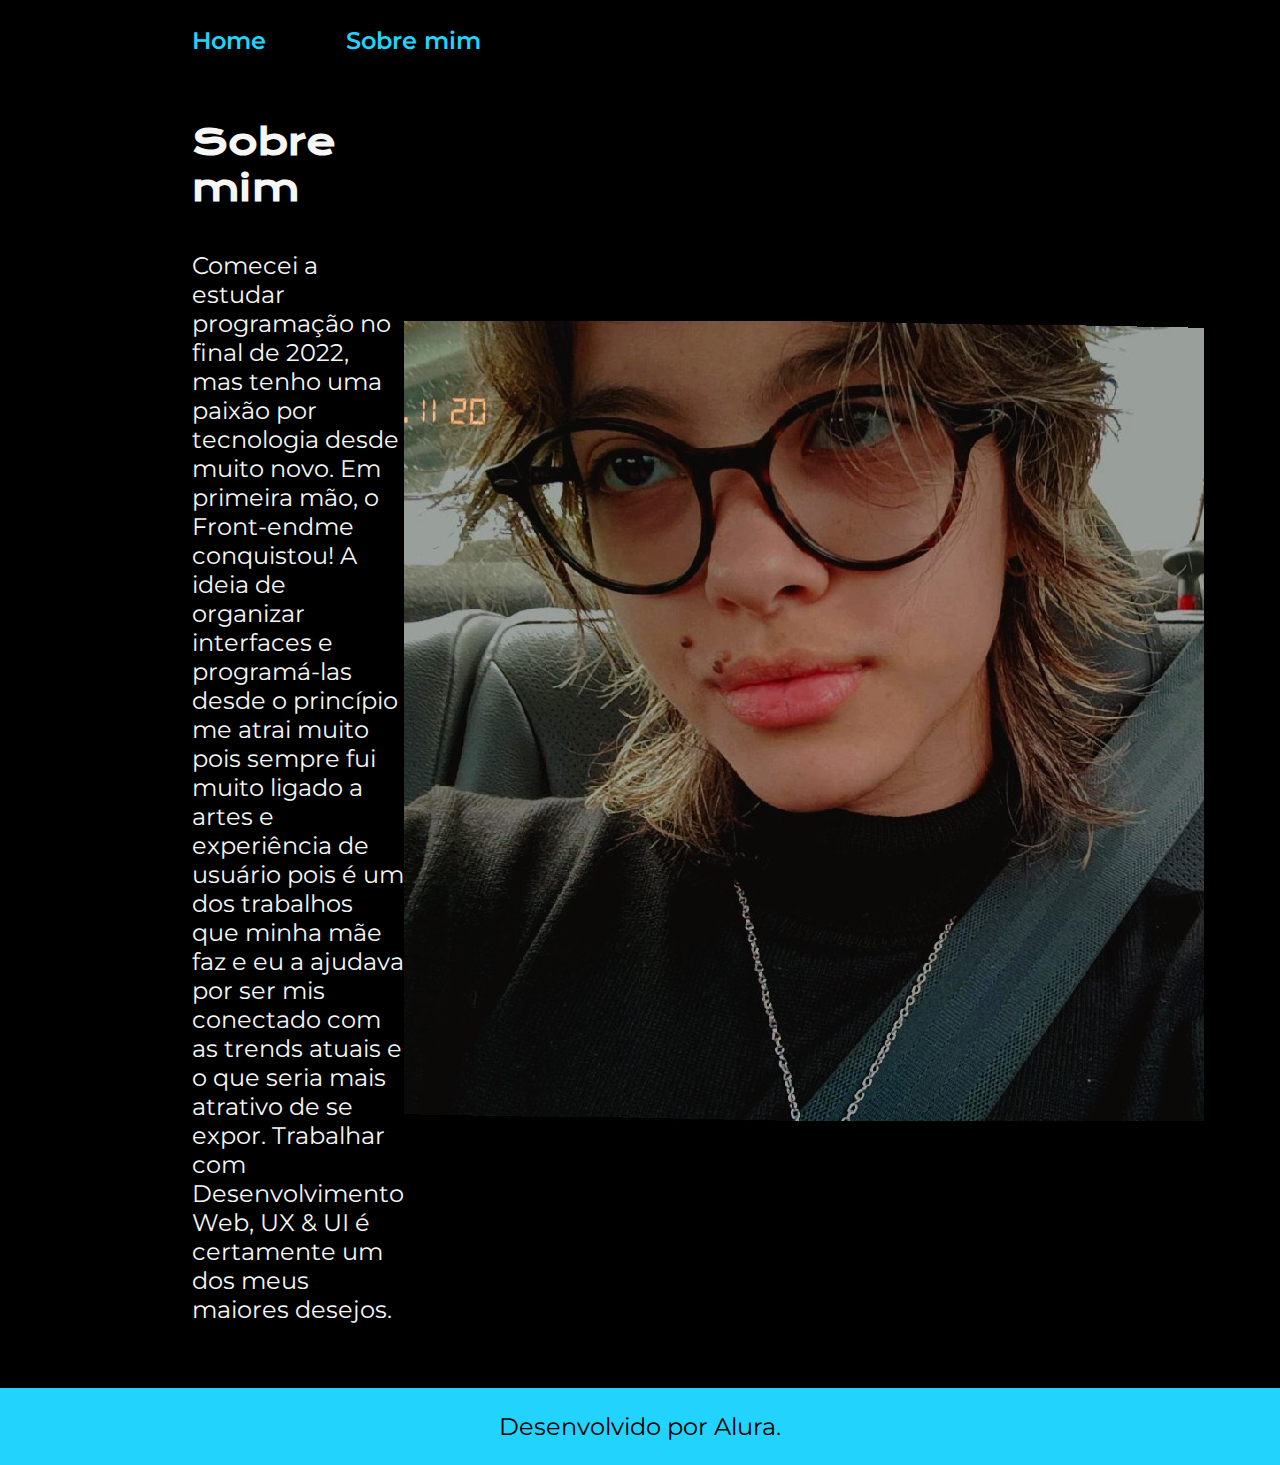
==== about.html @ 9a712821 "Adicionei as páginas myindex.html e myabout.htm" ====
<!DOCTYPE html>
<html lang="pt-br">

<head>
    <meta charset="UTF-8">
    <meta http-equiv="X-UA-Compatible" content="IE=edge">
    <meta name="viewport" content="width=device-width, initial-scale=1.0">
    <title>Sobre mim</title>
    <link rel="stylesheet" href="./styles/style.css">
</head>

<body>
    <header class="cabecalho">
        <nav class="cabecalho__menu">
            <a class="cabecalho__menu__link" href="index.html">Home</a>
            <a class="cabecalho__menu__link" href="about.html">Sobre mim</a>
        </nav>
    </header>

    <main class="apresentacao">
        <section class="apresentacao__conteudo">
            <h1 class="apresentacao__conteudo__titulo">Sobre mim</h1>
            <p class="apresentacao__conteudo__texto">Comecei a estudar programação no final de 2022, mas tenho uma paixão 
            por tecnologia desde muito novo. Em primeira mão, o Front-endme conquistou! A ideia de organizar interfaces e 
            programá-las desde o princípio me atrai muito pois sempre fui muito ligado a artes e experiência de usuário pois 
            é um dos trabalhos que minha mãe faz e eu a ajudava por ser mis conectado com as trends atuais e o que seria mais
            atrativo de se expor. Trabalhar com Desenvolvimento Web, UX & UI é certamente um dos meus maiores desejos. 
            </p>
        </section>
        <img src="./assets/img.me.jpg" alt="Foto de Eduarda Sena">
    </main>

    <footer class="rodape">
        <p>Desenvolvido por Alura.</p>
    </footer>
</body>

</html>
---- styles/style.css ----
@import url('https://fonts.googleapis.com/css2?family=Krona+One&family=Montserrat:wght@400;600&display=swap');

:root {
    --cor-primaria: #000000;
    --cor-secundaria: #F6F6F6;
    --cor-terciaria: #22D4FD;
    --cor-hover: #272727;

    --fonte-primaria: 'Krona One', sans-serif;
    --fonte-secundaria: 'Montserrat', sans-serif;
}
*{
    margin: 0;
    padding: 0;
}

body{
    box-sizing: border-box;
    background-color: var(--cor-primaria);
    color: var(--cor-secundaria);
}
.cabecalho{
    padding: 2% 0% 0% 15%;
}
.cabecalho__menu{
    display: flex;
    gap: 80px;
}
.cabecalho__menu__link{
    font-family: var(--fonte-secundaria);
    font-size: 1.5rem;
    font-weight: 600;
    color: var(--cor-terciaria);
    text-decoration: none;
}
.apresentacao{
    padding: 5% 15%;
    display: flex;
    align-items: center;
    justify-content: space-between;
}
.apresentacao__conteudo{
    width: 615px;
    display: flex;
    flex-direction: column;
    gap: 40px;
}

.apresentacao__conteudo__titulo{
    font-size: 2.25rem;
    font-family: var(--fonte-primaria);
}
.titulo-destaque{
    color: var(--cor-terciaria);
}
.apresentacao__conteudo__texto{
    font-size: 1.5rem;
    font-family: var(--fonte-secundaria);
}

.apresentacao__links{
    display: flex;
    flex-direction: column;
    justify-content: space-between;
    align-items: center;
    gap: 32px;
}
.apresentacao__links__subtitulo{
    font-family: var(--fonte-primaria);
    font-weight: 400;
    font-size: 1.5rem;
}
.apresentacao__links__link{
    display: flex;
    justify-content: center;
    gap: 16px;
    border: 2px solid var(--cor-terciaria);
    width: 378px;
    text-align: center;
    border-radius: 8px;
    font-size: 1.5rem;
    font-weight: 600;
    padding: 21.5px 0;
    text-decoration: none;
    color: var(--cor-secundaria);
    font-family: var(--fonte-secundaria);
}
.apresentacao__links__link:hover{
    background-color: var(--cor-hover);
}
.rodape{
    color: var(--cor-primaria);
    background-color: var(--cor-terciaria);
    padding: 24px;
    text-align: center;
    font-family: var(--fonte-secundaria);
    font-size: 1.5rem;
    font-weight: 400;
}

.conteudo-escondido {
    display: none;
}
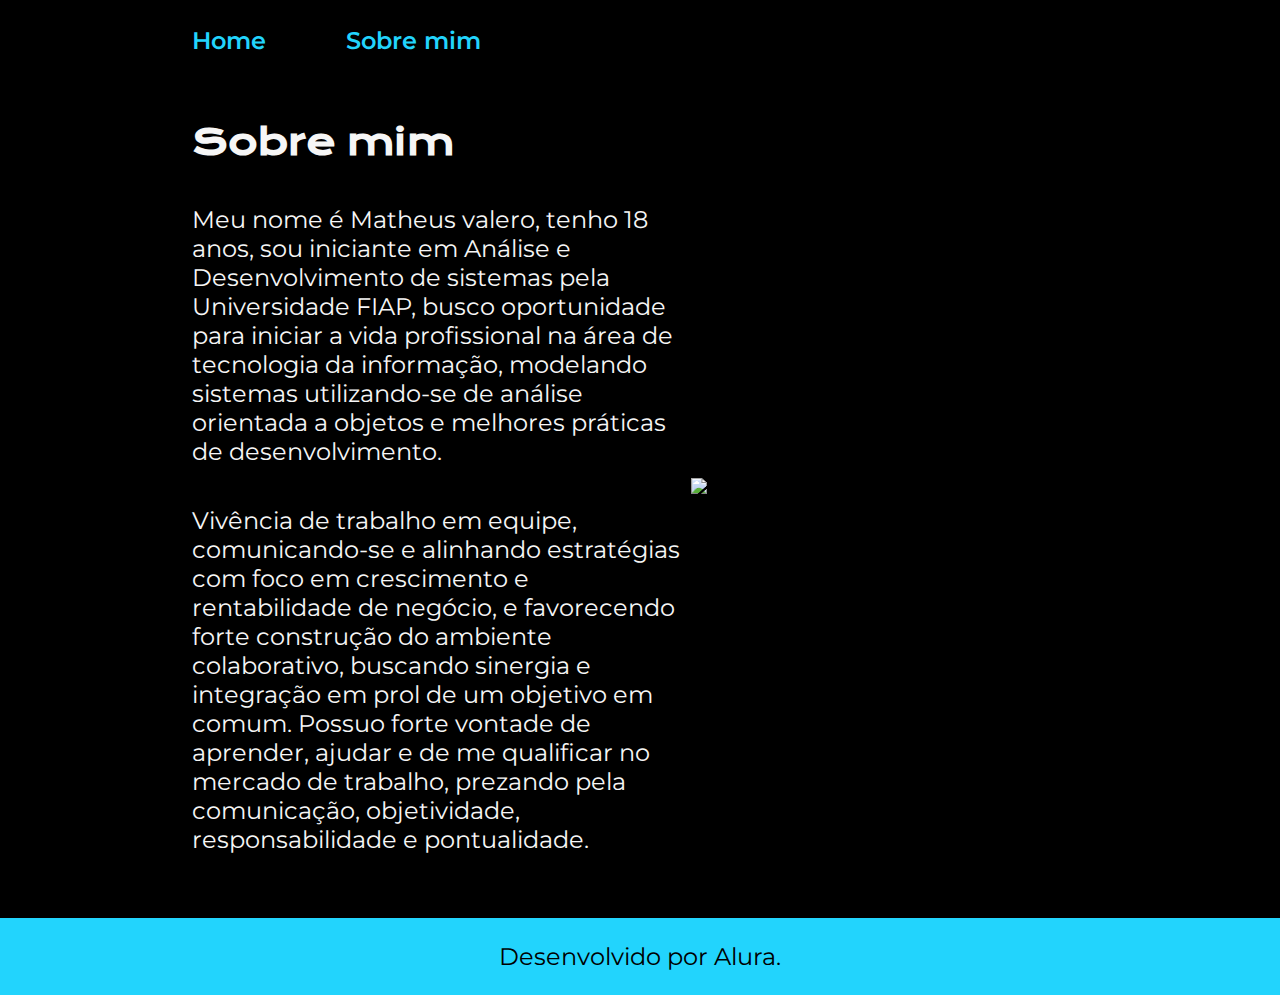
==== commit d240bd17: "alteração da página" ====
--- a/about.html
+++ b/about.html
@@ -20,14 +20,20 @@
     <main class="apresentacao">
         <section class="apresentacao__conteudo">
             <h1 class="apresentacao__conteudo__titulo">Sobre mim</h1>
-            <p class="apresentacao__conteudo__texto">Comecei a estudar programação no final de 2022, mas tenho uma paixão 
-            por tecnologia desde muito novo. Em primeira mão, o Front-endme conquistou! A ideia de organizar interfaces e 
-            programá-las desde o princípio me atrai muito pois sempre fui muito ligado a artes e experiência de usuário pois 
-            é um dos trabalhos que minha mãe faz e eu a ajudava por ser mis conectado com as trends atuais e o que seria mais
-            atrativo de se expor. Trabalhar com Desenvolvimento Web, UX & UI é certamente um dos meus maiores desejos. 
+            <p class="apresentacao__conteudo__texto">Meu nome é Matheus valero, tenho 18 anos, sou 
+                iniciante em Análise e Desenvolvimento de sistemas pela Universidade FIAP, 
+                busco oportunidade para iniciar a vida profissional na área de tecnologia da informação, 
+                modelando sistemas utilizando-se de análise orientada a objetos e melhores práticas de desenvolvimento.
             </p>
+            <p class="apresentacao__conteudo__texto">
+                Vivência de trabalho em equipe, comunicando-se e alinhando estratégias com foco em crescimento e rentabilidade de negócio,
+                 e favorecendo forte construção do ambiente colaborativo, buscando sinergia e integração em prol de um objetivo em comum.
+                Possuo forte vontade de aprender, ajudar e de me qualificar no mercado de trabalho, 
+                prezando pela comunicação, objetividade, responsabilidade e pontualidade. 
+                
+                </p>
         </section>
-        <img src="./assets/img.me.jpg" alt="Foto de Eduarda Sena">
+        <img src="C:\Users\mathe\Pictures\WhatsApp Image 2023-04-02 at 23.14.40.jpeg" class="foto_do_matheus">
     </main>
 
     <footer class="rodape">
--- a/styles/style.css
+++ b/styles/style.css
@@ -97,7 +97,7 @@
     font-size: 1.5rem;
     font-weight: 400;
 }
-
-.conteudo-escondido {
-    display: none;
-}+.foto_do_matheus {
+    width: 490px;
+    height: 550;
+  }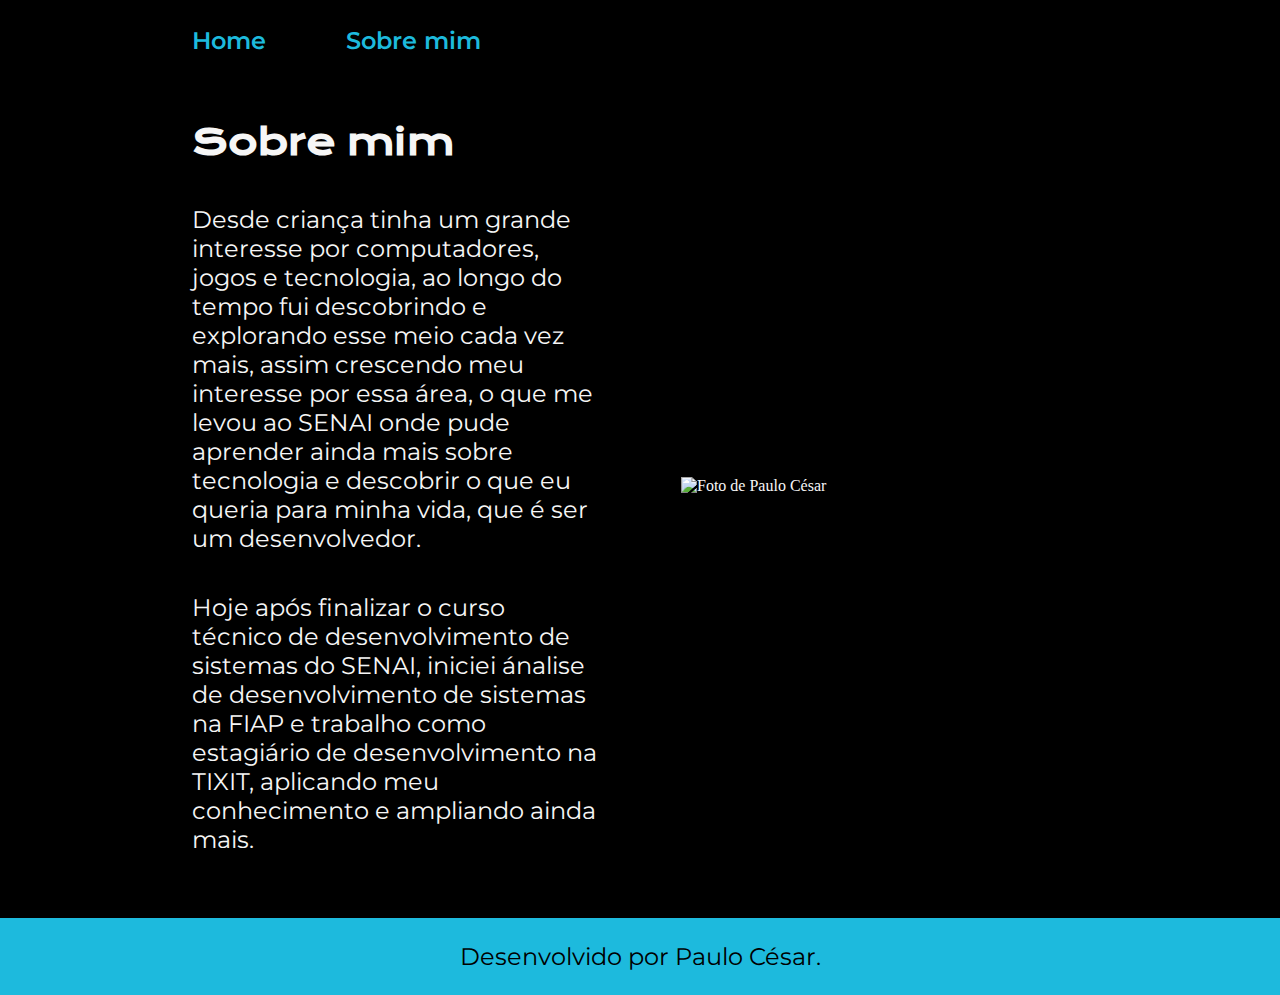
==== commit f85b48ea: "Merge 0d38e165f9f2ec66a99addd7d7242504abf47464 into 5fb40ed67d4bae3d697edf826d2e49753ad5f4f0" ====
--- a/about.html
+++ b/about.html
@@ -20,24 +20,20 @@
     <main class="apresentacao">
         <section class="apresentacao__conteudo">
             <h1 class="apresentacao__conteudo__titulo">Sobre mim</h1>
-            <p class="apresentacao__conteudo__texto">Meu nome é Matheus valero, tenho 18 anos, sou 
-                iniciante em Análise e Desenvolvimento de sistemas pela Universidade FIAP, 
-                busco oportunidade para iniciar a vida profissional na área de tecnologia da informação, 
-                modelando sistemas utilizando-se de análise orientada a objetos e melhores práticas de desenvolvimento.
+            <p class="apresentacao__conteudo__texto">Desde criança tinha um grande interesse por computadores, 
+                jogos e tecnologia, ao longo do tempo fui descobrindo e explorando esse meio cada vez mais, assim 
+                crescendo meu interesse por essa área, o que me levou ao SENAI onde pude aprender ainda mais 
+                sobre tecnologia e descobrir o que eu queria para minha vida, que é ser um desenvolvedor.
             </p>
             <p class="apresentacao__conteudo__texto">
-                Vivência de trabalho em equipe, comunicando-se e alinhando estratégias com foco em crescimento e rentabilidade de negócio,
-                 e favorecendo forte construção do ambiente colaborativo, buscando sinergia e integração em prol de um objetivo em comum.
-                Possuo forte vontade de aprender, ajudar e de me qualificar no mercado de trabalho, 
-                prezando pela comunicação, objetividade, responsabilidade e pontualidade. 
-                
-                </p>
+                Hoje após finalizar o curso técnico de desenvolvimento de sistemas do SENAI, iniciei ánalise de desenvolvimento de 
+                sistemas na FIAP e trabalho como estagiário de desenvolvimento na TIXIT, aplicando meu conhecimento e ampliando ainda mais.</p>
         </section>
-        <img src="C:\Users\mathe\Pictures\WhatsApp Image 2023-04-02 at 23.14.40.jpeg" class="foto_do_matheus">
+        <img class="apresentacao__imagem" src="./assets/imagem.jpg" alt="Foto de Paulo César">
     </main>
 
     <footer class="rodape">
-        <p>Desenvolvido por Alura.</p>
+        <p>Desenvolvido por Paulo César.</p>
     </footer>
 </body>
 
--- a/styles/style.css
+++ b/styles/style.css
@@ -3,7 +3,7 @@
 :root {
     --cor-primaria: #000000;
     --cor-secundaria: #F6F6F6;
-    --cor-terciaria: #22D4FD;
+    --cor-terciaria: #1dbadd;
     --cor-hover: #272727;
 
     --fonte-primaria: 'Krona One', sans-serif;
@@ -38,9 +38,10 @@
     display: flex;
     align-items: center;
     justify-content: space-between;
+    gap: 82px;
 }
 .apresentacao__conteudo{
-    width: 615px;
+    width: 50%;
     display: flex;
     flex-direction: column;
     gap: 40px;
@@ -70,12 +71,12 @@
     font-weight: 400;
     font-size: 1.5rem;
 }
-.apresentacao__links__link{
+.apresentacao__links__navegacao{
     display: flex;
     justify-content: center;
     gap: 16px;
     border: 2px solid var(--cor-terciaria);
-    width: 378px;
+    width: 50%;
     text-align: center;
     border-radius: 8px;
     font-size: 1.5rem;
@@ -88,6 +89,9 @@
 .apresentacao__links__link:hover{
     background-color: var(--cor-hover);
 }
+.apresentacao__imagem{
+    width: 50%;
+}
 .rodape{
     color: var(--cor-primaria);
     background-color: var(--cor-terciaria);
@@ -97,7 +101,19 @@
     font-size: 1.5rem;
     font-weight: 400;
 }
-.foto_do_matheus {
-    width: 490px;
-    height: 550;
-  }+
+@media (max-width: 1200px) {
+    .cabecalho{
+         padding: 10%;  
+    }
+    .cabecalho__menu{
+        justify-content: center;
+    }
+    .apresentacao{
+        flex-direction: column-reverse;
+        padding: 5%;
+    }
+    .apresentacao__conteudo{
+        width: auto;
+    }
+}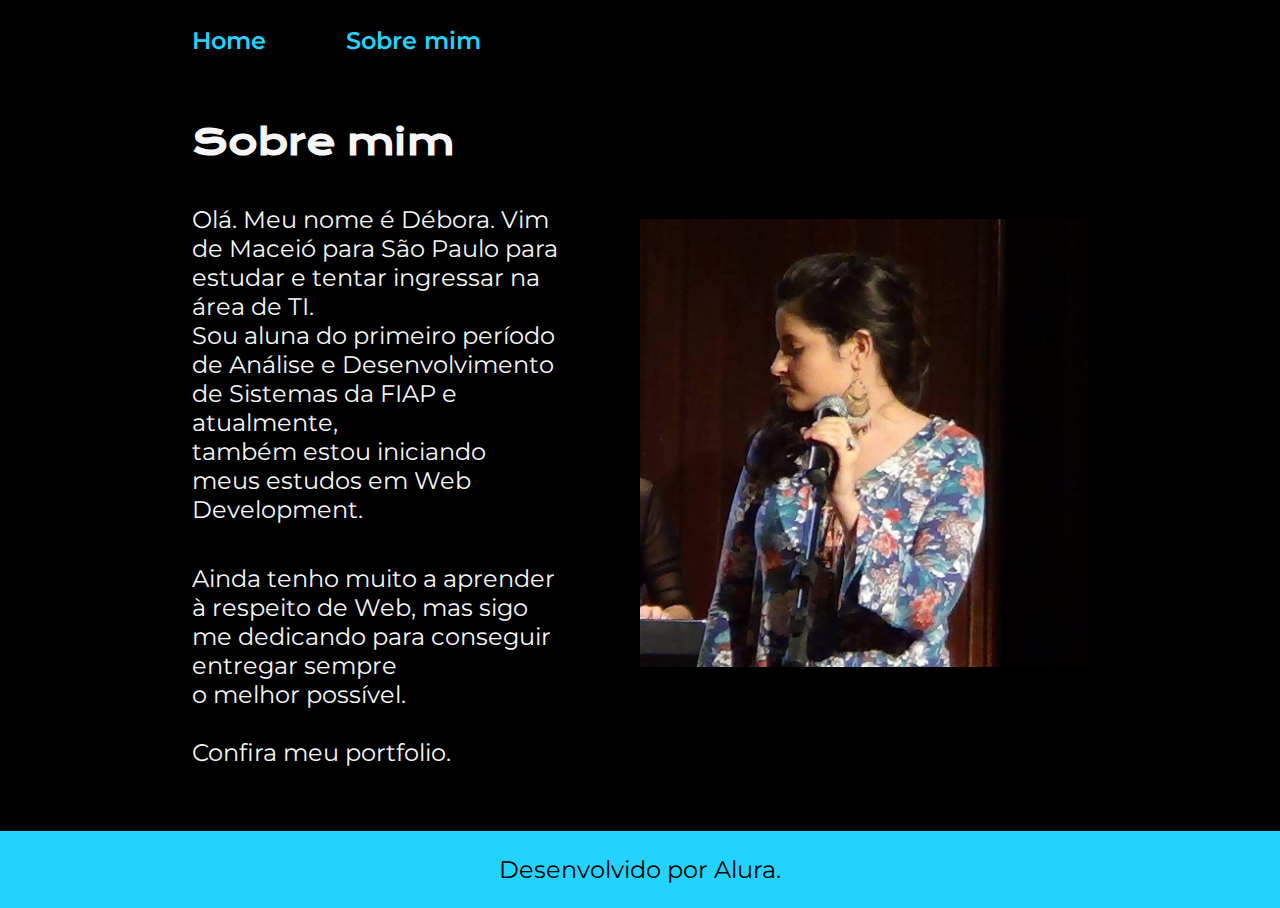
==== commit 604a7933: "Merge 2a3c9b4f589099eedab831b6be5a39d5029f8217 into b7a4caebb99edfbbcf59df7a03fabb34141dacca" ====
--- a/about.html
+++ b/about.html
@@ -20,21 +20,18 @@
     <main class="apresentacao">
         <section class="apresentacao__conteudo">
             <h1 class="apresentacao__conteudo__titulo">Sobre mim</h1>
-            <p class="apresentacao__conteudo__texto">Desde criança tinha um grande interesse por computadores, 
-                jogos e tecnologia, ao longo do tempo fui descobrindo e explorando esse meio cada vez mais, assim 
-                crescendo meu interesse por essa área, o que me levou ao SENAI onde pude aprender ainda mais 
-                sobre tecnologia e descobrir o que eu queria para minha vida, que é ser um desenvolvedor.
+            <p class="apresentacao__conteudo__texto">Olá. Meu nome é Débora. Vim de Maceió para São Paulo para estudar e tentar ingressar na área de TI.<br> Sou aluna do primeiro período de Análise e Desenvolvimento de Sistemas da FIAP e atualmente, <br> também estou iniciando meus estudos em Web Development. 
             </p>
             <p class="apresentacao__conteudo__texto">
-                Hoje após finalizar o curso técnico de desenvolvimento de sistemas do SENAI, iniciei ánalise de desenvolvimento de 
-                sistemas na FIAP e trabalho como estagiário de desenvolvimento na TIXIT, aplicando meu conhecimento e ampliando ainda mais.</p>
+                Ainda tenho muito a aprender à respeito de Web, mas sigo me dedicando para conseguir entregar sempre <br> o melhor possível. <br> <br>
+                Confira meu portfolio.</p>
         </section>
-        <img class="apresentacao__imagem" src="./assets/imagem.jpg" alt="Foto de Paulo César">
+        <img class="apresentacao__imagem" src="./assets/debsss.jpg" alt="Foto da Débora">
     </main>
 
     <footer class="rodape">
-        <p>Desenvolvido por Paulo César.</p>
+        <p>Desenvolvido por Alura.</p>
     </footer>
 </body>
 
-</html>+</html>
--- a/styles/style.css
+++ b/styles/style.css
@@ -3,7 +3,7 @@
 :root {
     --cor-primaria: #000000;
     --cor-secundaria: #F6F6F6;
-    --cor-terciaria: #1dbadd;
+    --cor-terciaria: #22D4FD;
     --cor-hover: #272727;
 
     --fonte-primaria: 'Krona One', sans-serif;
@@ -19,6 +19,7 @@
     background-color: var(--cor-primaria);
     color: var(--cor-secundaria);
 }
+
 .cabecalho{
     padding: 2% 0% 0% 15%;
 }
@@ -86,7 +87,7 @@
     color: var(--cor-secundaria);
     font-family: var(--fonte-secundaria);
 }
-.apresentacao__links__link:hover{
+.apresentacao__links__navegacao:hover{
     background-color: var(--cor-hover);
 }
 .apresentacao__imagem{
